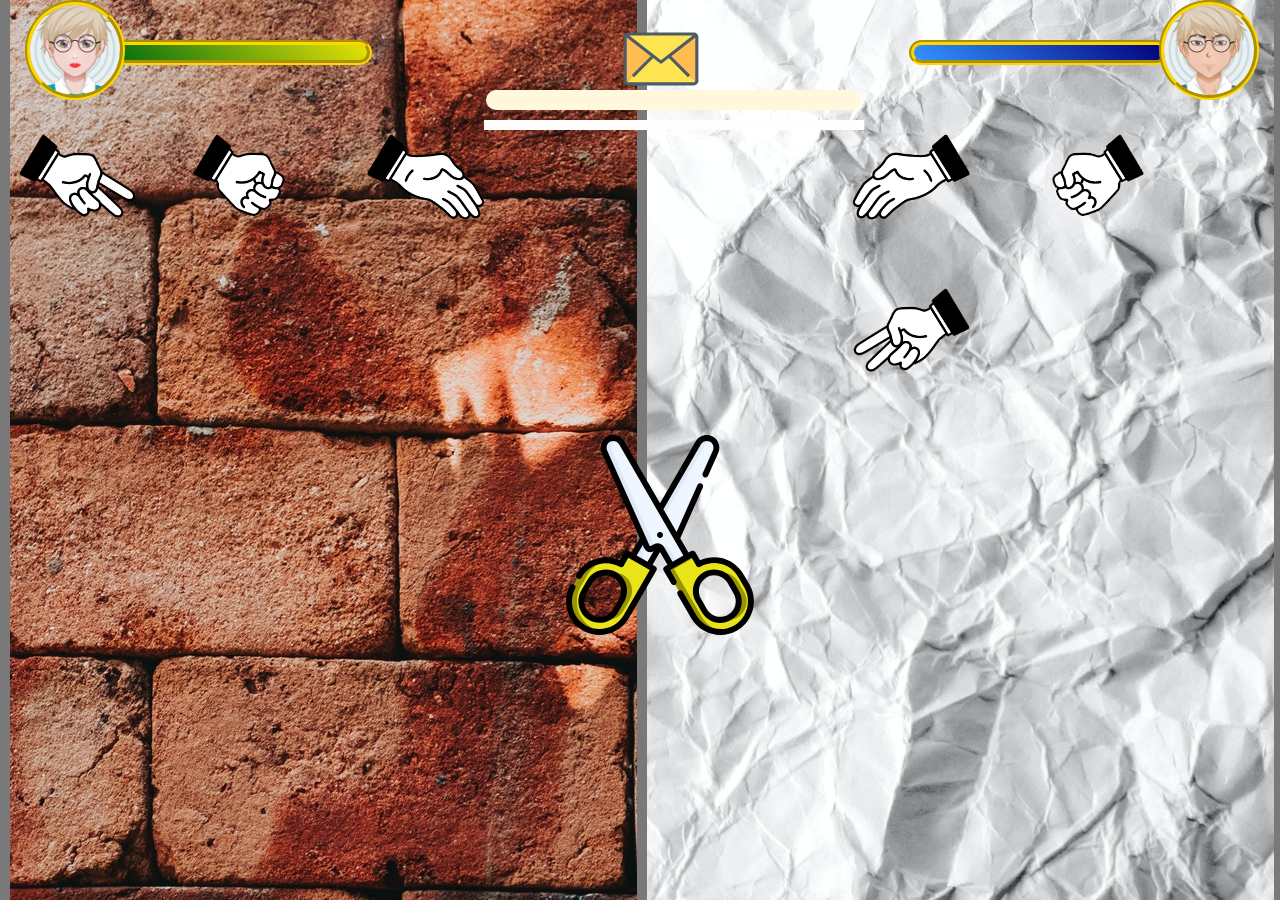
==== play.html @ b6cc6ef0 "play1" ====
<!DOCTYPE html>
<html lang="en">
<head>
    <meta charset="UTF-8">
    <meta http-equiv="X-UA-Compatible" content="IE=edge">
    <meta name="viewport" content="width=device-width, initial-scale=1.0">
    <link rel="preconnect" href="https://fonts.gstatic.com">
    <link href="https://fonts.googleapis.com/css2?family=Mountains+of+Christmas:wght@700&display=swap" rel="stylesheet">
        <link rel="stylesheet" href="style.css">
        <title>RPS</title>
</head>
<body style="background-color: rgb(121, 121, 121);">
    <div class="player1">
        <div style="display: flex; justify-content:flex-start; margin-left: 15px;"  class="playerAV1">
            <img id="Player1AvatarPic" style="width: 90px; border-radius: 50%; border: 5px #FFD700 groove; z-index: 2;" src="./images/avatar1.png" alt="">
            <div style="width: 250px; height: 15px;border: 5px #FFD700 groove; margin-top: 40px;border-radius: 20px; margin-left: -13px;padding: 0px;">
                <div id="player1Heart" style="border:none; margin:0px;  background:linear-gradient(45deg, rgb(5, 110, 14),rgb(230, 226, 6)); width:250px; height: 15px; border-radius: 20px;"></div>
            </div>
        </div>
<div class="hands">
    <img class="rspHand1"  src="./images/paper.png" id="img1" alt="">
    <img  class="rspHand2" src="./images/rock.png" id="img2" alt="">
    <img  class="rspHand3" src="./images/scissors.png" id="img3" alt="">
</div>
<img id="selectedIMG1" src="" alt="" class="playSEL1">
        
    </div>
<img class="message" id="message" src="[data-uri]" />
    <img style="position: absolute; width: 200px; margin-left:-6.85%; margin-top: 34%;"src="[data-uri]" />

    <div class="player2">
        <div style="display: flex; justify-content:flex-end; margin-right: 15px;" class="playerAV2">
            <div style="width: 250px; height: 15px; border: 5px #FFD700 groove; margin-top: 40px;border-radius: 20px; margin-right: -10px;      padding: 0px;">
                <div id="player2Heart" style="border:none; margin:0px; background:linear-gradient(45deg,rgb(52, 147, 255), rgb(2, 0, 122)); width:250px; height: 15px; border-radius: 20px;"></div>
            </div>
            <img id="Player2AvatarPic" style="width: 90px;  border-radius: 50%; border: 5px #FFD700 groove; z-index: 2; " src="./images/av3.png" alt="">
            
        </div>

        <div class="hands2">
            <img class="rspHand4" src="./images/paper.png" id="img4" alt="">
            <img  class="rspHand5" src="./images/rock.png" id="img5" alt="">
            <img  class="rspHand6" src="./images/scissors.png" id="img6" alt="">
        </div>

        <img id="selectedIMG2" src="" alt="" class="playSEL2">
    </div>


<!--chat box-->
<div class="chat">
    <div class="mesajlasma">

    </div>
<input style="width: 370px; margin-left: 10px; margin-top:10px; background: rgb(255, 254, 253);" id="sendMes" type="text" placeholder="Message...">
</div>
<!-- The core Firebase JS SDK is always required and must be listed first -->
<script src="https://www.gstatic.com/firebasejs/8.6.1/firebase-app.js"></script>



<!-- TODO: Add SDKs for Firebase products that you want to use
     https://firebase.google.com/docs/web/setup#available-libraries -->
   
     <script src="https://www.gstatic.com/firebasejs/8.6.1/firebase-database.js"></script>
     <script src="https://www.gstatic.com/firebasejs/8.6.1/firebase-auth.js"></script>


    <script src="https://ajax.googleapis.com/ajax/libs/jquery/3.5.1/jquery.min.js"></script>
    <script src="script.js"></script>
    <script src="app.js"></script>


</body>
</html>
---- style.css ----
*{
    padding: 0px;
    margin: 0px;
    font-family: 'Mountains of Christmas', cursive;
}
body{
    height: 100%;
    width: 100%;
    overflow-x: hidden;
}
/*INTRO*/
.avatar{
width: 200px;
border-radius: 50%;
border: 7px dashed whitesmoke;
margin-right: 13px;
margin-bottom: 13px;
}
.avatar:hover{
    border: none;
    box-shadow: 0px 0px 13px 10px #FFD700;
    cursor: pointer;
}

.avatars{
 margin: -8% 10%;
 float: left;
}
.form{
margin-top: 14%;
}
input{
width: 20%;
height: 50px;
font-size: large;
background-image: linear-gradient(45deg,#ffd89b , #19547b);
border: 5px dotted white;
}

input:active{
 
    box-shadow: 0px 0px 13px 10px #FFD700;
}
/*BUTTON*/
.wrapper-no4 {
    display: flex;
    justify-content: flex-end;
    margin-top: 20px;
    margin-right: 15%;
    align-items: center;
    overflow: hidden;
  }
  .button-bird:hover {
   cursor: pointer;
  }
  .wrapper-no4 .button-bird {
    width: 300px;
    height: 88px;
    background-color: #131335;
    border-radius: 5px;
    position: absolute;
    top: 50%;
    opacity: 1;
    transform: translateY(-50%);
    padding: 0;
    border: none;
    display: flex;
    justify-content: center;
  }
  .wrapper-no4 .button-bird__text {
    text-align: center;
    font-size: 35px;
    font-family: Helvetica, Arial, sans-serif;
    color: #beedff;
    position: absolute;
    z-index: 1000;
    top: 50%;
    margin: 0;
    transform: translateY(-50%);
  }
  .wrapper-no4 .button-bird:focus {
    outline: none;
  }
  .wrapper-no4 .button-bird:hover .bird--30 {
    left: 600px;
    top: -550px;
    opacity: 0;
    transition: left 1.5s cubic-bezier(0.42, 0, 0.58, 1), top 1.5s cubic-bezier(0.42, 0, 0.58, 1), opacity 0.5s linear 1s;
  }
  .wrapper-no4 .button-bird:hover .bird--30:after {
    left: 50px;
    top: 50px;
    transition: all 1.5s cubic-bezier(0.42, 0, 0.58, 1) -0.5s;
  }
  .wrapper-no4 .button-bird:hover .bird--30:before {
    left: -50px;
    top: 50px;
    transition: all 1.5s cubic-bezier(0.42, 0, 0.58, 1) -0.5s;
  }
  .wrapper-no4 .button-bird .feather {
    position: absolute;
    width: 18%;
    left: 40%;
    top: 12px;
    display: none;
    opacity: 0;
    fill: #131335;
  }
  .wrapper-no4 .button-bird.active {
    background-color: transparent;
    transition: all 0.2s linear 0.1s;
  }
  .wrapper-no4 .button-bird.active .button-bird__text {
    color: #131335;
    -webkit-animation: text-fade 1.5s 0.2s;
            animation: text-fade 1.5s 0.2s;
  }
  .wrapper-no4 .button-bird.active .feather {
    display: block;
    -webkit-animation: feather-fade 1.5s linear 0.5s forwards;
            animation: feather-fade 1.5s linear 0.5s forwards;
  }
  .wrapper-no4 .button-bird.active .bird--20,
  .wrapper-no4 .button-bird.active .bird--19,
  .wrapper-no4 .button-bird.active .bird--18,
  .wrapper-no4 .button-bird.active .bird--21,
  .wrapper-no4 .button-bird.active .bird--23,
  .wrapper-no4 .button-bird.active .bird--25,
  .wrapper-no4 .button-bird.active .bird--30 {
    left: 600px;
    top: -550px;
    opacity: 0;
    transition: left 2s cubic-bezier(0.42, 0, 0.58, 1), top 2s cubic-bezier(0.42, 0, 0.58, 1), opacity 0.5s linear 1.5s;
  }
  .wrapper-no4 .button-bird.active .bird--5,
  .wrapper-no4 .button-bird.active .bird--17,
  .wrapper-no4 .button-bird.active .bird--16,
  .wrapper-no4 .button-bird.active .bird--15,
  .wrapper-no4 .button-bird.active .bird--22 {
    left: 600px;
    top: -600px;
    opacity: 0;
    transition: left 2s cubic-bezier(0.42, 0, 0.58, 1) 0.1s, top 2s cubic-bezier(0.42, 0, 0.58, 1) 0.1s, opacity 0.5s linear 1.6s;
  }
  .wrapper-no4 .button-bird.active .bird--14,
  .wrapper-no4 .button-bird.active .bird--13,
  .wrapper-no4 .button-bird.active .bird--12,
  .wrapper-no4 .button-bird.active .bird--24,
  .wrapper-no4 .button-bird.active .bird--1 {
    left: 650px;
    top: -650px;
    opacity: 0;
    transition: left 2s cubic-bezier(0.42, 0, 0.58, 1) 0.15s, top 2s cubic-bezier(0.42, 0, 0.58, 1) 0.15s, opacity 0.5s linear 1.65s;
  }
  .wrapper-no4 .button-bird.active .bird--11,
  .wrapper-no4 .button-bird.active .bird--10,
  .wrapper-no4 .button-bird.active .bird--9,
  .wrapper-no4 .button-bird.active .bird--26,
  .wrapper-no4 .button-bird.active .bird--27 {
    left: 650px;
    top: -700px;
    opacity: 0;
    transition: left 2s cubic-bezier(0.42, 0, 0.58, 1) 0.2s, top 2s cubic-bezier(0.42, 0, 0.58, 1) 0.2s, opacity 0.5s linear 1.7s;
  }
  .wrapper-no4 .button-bird.active .bird--8,
  .wrapper-no4 .button-bird.active .bird--7,
  .wrapper-no4 .button-bird.active .bird--6,
  .wrapper-no4 .button-bird.active .bird--28 {
    left: 700px;
    top: -750px;
    opacity: 0;
    transition: left 2s cubic-bezier(0.42, 0, 0.58, 1) 0.25s, top 2s cubic-bezier(0.42, 0, 0.58, 1) 0.25s, opacity 0.5s linear 1.75s;
  }
  .wrapper-no4 .button-bird.active .bird,
  .wrapper-no4 .button-bird.active .bird--4,
  .wrapper-no4 .button-bird.active .bird--29,
  .wrapper-no4 .button-bird.active .bird--3 {
    left: 750px;
    top: -800px;
    opacity: 0;
    transition: left 2s cubic-bezier(0.42, 0, 0.58, 1) 0.3s, top 2s cubic-bezier(0.42, 0, 0.58, 1) 0.3s, opacity 0.5s linear 1.8s;
  }
  .wrapper-no4 .button-bird.active .bird--2 {
    left: 850px;
    top: -850px;
    opacity: 0;
    transition: left 1.5s cubic-bezier(0.42, 0, 0.58, 1) 0.35s, top 1.5s cubic-bezier(0.42, 0, 0.58, 1) 0.35s, opacity 0.5s linear 1.8s;
  }
  .wrapper-no4 .button-bird.active .bird--5:after,
  .wrapper-no4 .button-bird.active .bird--4:after,
  .wrapper-no4 .button-bird.active .bird--8:after,
  .wrapper-no4 .button-bird.active .bird--14:before,
  .wrapper-no4 .button-bird.active .bird--16:after,
  .wrapper-no4 .button-bird.active .bird--17:before,
  .wrapper-no4 .button-bird.active .bird--21:after,
  .wrapper-no4 .button-bird.active .bird--30:after,
  .wrapper-no4 .button-bird.active .bird--30:before {
    left: 50px;
    top: -100px;
    transition: all 1s cubic-bezier(0.42, 0, 0.58, 1) -0.3s;
  }
  .wrapper-no4 .button-bird.active .bird--4:before,
  .wrapper-no4 .button-bird.active .bird--7:before,
  .wrapper-no4 .button-bird.active .bird--9:after,
  .wrapper-no4 .button-bird.active .bird--12:before,
  .wrapper-no4 .button-bird.active .bird--13:before,
  .wrapper-no4 .button-bird.active .bird--18:after,
  .wrapper-no4 .button-bird.active .bird--27:after,
  .wrapper-no4 .button-bird.active .bird--26:before {
    left: -50px;
    top: 0px;
    transition: all ss cubic-bezier(0.42, 0, 0.58, 1) -0.5s;
  }
  .wrapper-no4 .button-bird.active .bird:before,
  .wrapper-no4 .button-bird.active .bird--2:after,
  .wrapper-no4 .button-bird.active .bird--1:after,
  .wrapper-no4 .button-bird.active .bird--7:after,
  .wrapper-no4 .button-bird.active .bird--8:before,
  .wrapper-no4 .button-bird.active .bird--15:after,
  .wrapper-no4 .button-bird.active .bird--19:before,
  .wrapper-no4 .button-bird.active .bird--22:after,
  .wrapper-no4 .button-bird.active .bird--28:after,
  .wrapper-no4 .button-bird.active .bird--28:before,
  .wrapper-no4 .button-bird.active .bird--3:after {
    left: 100px;
    top: -100px;
    transition: all 1s cubic-bezier(0.42, 0, 0.58, 1) 0s;
  }
  .wrapper-no4 .button-bird.active .bird--2:before,
  .wrapper-no4 .button-bird.active .bird--1:before,
  .wrapper-no4 .button-bird.active .bird--9:before,
  .wrapper-no4 .button-bird.active .bird--12:after,
  .wrapper-no4 .button-bird.active .bird--13:after,
  .wrapper-no4 .button-bird.active .bird--17:after,
  .wrapper-no4 .button-bird.active .bird--19:before,
  .wrapper-no4 .button-bird.active .bird--23:after,
  .wrapper-no4 .button-bird.active .bird--23:before {
    left: 50px;
    top: -10px;
    transition: all 2s cubic-bezier(0.42, 0, 0.58, 1) -0.5s;
  }
  .wrapper-no4 .button-bird.active .bird:after,
  .wrapper-no4 .button-bird.active .bird--6:before,
  .wrapper-no4 .button-bird.active .bird--10:after,
  .wrapper-no4 .button-bird.active .bird--11:after,
  .wrapper-no4 .button-bird.active .bird--16:before,
  .wrapper-no4 .button-bird.active .bird--18:before,
  .wrapper-no4 .button-bird.active .bird--20:before,
  .wrapper-no4 .button-bird.active .bird--24:before,
  .wrapper-no4 .button-bird.active .bird--26:after,
  .wrapper-no4 .button-bird.active .bird--27:before {
    left: 50px;
    top: 50px;
    transition: all 2s cubic-bezier(0.42, 0, 0.58, 1) -0.5s;
  }
  .wrapper-no4 .button-bird.active .bird--3:before,
  .wrapper-no4 .button-bird.active .bird--6:after,
  .wrapper-no4 .button-bird.active .bird--10:before,
  .wrapper-no4 .button-bird.active .bird--11:before,
  .wrapper-no4 .button-bird.active .bird--14:after,
  .wrapper-no4 .button-bird.active .bird--15:before,
  .wrapper-no4 .button-bird.active .bird--20:after,
  .wrapper-no4 .button-bird.active .bird--22:before,
  .wrapper-no4 .button-bird.active .bird--24:after,
  .wrapper-no4 .button-bird.active .bird--25:after,
  .wrapper-no4 .button-bird.active .bird--25:before,
  .wrapper-no4 .button-bird.active .bird--5:before {
    left: 100px;
    top: -10px;
    transition: all 2s cubic-bezier(0.42, 0, 0.58, 1) -0.5s;
  }
  .wrapper-no4 .bird,
  .wrapper-no4 .bird:before,
  .wrapper-no4 .bird:after,
  .wrapper-no4 .bird--1,
  .wrapper-no4 .bird--1:after,
  .wrapper-no4 .bird--1:before,
  .wrapper-no4 .bird--2,
  .wrapper-no4 .bird--2:after,
  .wrapper-no4 .bird--2:before,
  .wrapper-no4 .bird--3,
  .wrapper-no4 .bird--3:after,
  .wrapper-no4 .bird--3:before,
  .wrapper-no4 .bird--4,
  .wrapper-no4 .bird--4:after,
  .wrapper-no4 .bird--4:before,
  .wrapper-no4 .bird--5,
  .wrapper-no4 .bird--5:after,
  .wrapper-no4 .bird--5:before,
  .wrapper-no4 .bird--6,
  .wrapper-no4 .bird--6:after,
  .wrapper-no4 .bird--6:before,
  .wrapper-no4 .bird--7,
  .wrapper-no4 .bird--7:after,
  .wrapper-no4 .bird--7:before,
  .wrapper-no4 .bird--8,
  .wrapper-no4 .bird--8:after,
  .wrapper-no4 .bird--8:before,
  .wrapper-no4 .bird--9,
  .wrapper-no4 .bird--9:after,
  .wrapper-no4 .bird--9:before,
  .wrapper-no4 .bird--10,
  .wrapper-no4 .bird--10:after,
  .wrapper-no4 .bird--10:before,
  .wrapper-no4 .bird--11,
  .wrapper-no4 .bird--11:after,
  .wrapper-no4 .bird--11:before,
  .wrapper-no4 .bird--12,
  .wrapper-no4 .bird--12:after,
  .wrapper-no4 .bird--12:before,
  .wrapper-no4 .bird--13,
  .wrapper-no4 .bird--13:after,
  .wrapper-no4 .bird--13:before,
  .wrapper-no4 .bird--14,
  .wrapper-no4 .bird--14:after,
  .wrapper-no4 .bird--14:before,
  .wrapper-no4 .bird--15,
  .wrapper-no4 .bird--15:after,
  .wrapper-no4 .bird--15:before,
  .wrapper-no4 .bird--16,
  .wrapper-no4 .bird--16:after,
  .wrapper-no4 .bird--16:before,
  .wrapper-no4 .bird--17,
  .wrapper-no4 .bird--17:after,
  .wrapper-no4 .bird--17:before,
  .wrapper-no4 .bird--18,
  .wrapper-no4 .bird--18:after,
  .wrapper-no4 .bird--18:before,
  .wrapper-no4 .bird--19,
  .wrapper-no4 .bird--19:after,
  .wrapper-no4 .bird--19:before,
  .wrapper-no4 .bird--20,
  .wrapper-no4 .bird--20:after,
  .wrapper-no4 .bird--20:before,
  .wrapper-no4 .bird--21,
  .wrapper-no4 .bird--21:after,
  .wrapper-no4 .bird--21:before,
  .wrapper-no4 .bird--22,
  .wrapper-no4 .bird--22:after,
  .wrapper-no4 .bird--22:before,
  .wrapper-no4 .bird--23,
  .wrapper-no4 .bird--23:after,
  .wrapper-no4 .bird--23:before,
  .wrapper-no4 .bird--24,
  .wrapper-no4 .bird--24:after,
  .wrapper-no4 .bird--24:before,
  .wrapper-no4 .bird--25,
  .wrapper-no4 .bird--25:after,
  .wrapper-no4 .bird--25:before,
  .wrapper-no4 .bird--26,
  .wrapper-no4 .bird--26:after,
  .wrapper-no4 .bird--26:before,
  .wrapper-no4 .bird--27,
  .wrapper-no4 .bird--27:after,
  .wrapper-no4 .bird--27:before,
  .wrapper-no4 .bird--28,
  .wrapper-no4 .bird--28:after,
  .wrapper-no4 .bird--28:before,
  .wrapper-no4 .bird--29,
  .wrapper-no4 .bird--29:after,
  .wrapper-no4 .bird--29:before,
  .wrapper-no4 .bird--30,
  .wrapper-no4 .bird--30:after,
  .wrapper-no4 .bird--30:before {
    opacity: 1;
    display: block;
    position: absolute;
    background-image: url("http://cfriedri.ch/codepen/04/birds.svg");
    background-size: auto 100%;
    width: 60px;
    height: 33px;
    top: 0;
    left: 0;
    -webkit-animation-name: fly-cycle;
            animation-name: fly-cycle;
    -webkit-animation-timing-function: steps(3);
            animation-timing-function: steps(3);
    -webkit-animation-iteration-count: infinite;
            animation-iteration-count: infinite;
  }
  .wrapper-no4 .bird--1:after,
  .wrapper-no4 .bird--1:before,
  .wrapper-no4 .bird--2:after,
  .wrapper-no4 .bird--2:before,
  .wrapper-no4 .bird--4:after,
  .wrapper-no4 .bird--4:before,
  .wrapper-no4 .bird--5:after,
  .wrapper-no4 .bird--5:before,
  .wrapper-no4 .bird--7:after,
  .wrapper-no4 .bird--7:before,
  .wrapper-no4 .bird--8:after,
  .wrapper-no4 .bird--8:before,
  .wrapper-no4 .bird--10:after,
  .wrapper-no4 .bird--10:before,
  .wrapper-no4 .bird--11:after,
  .wrapper-no4 .bird--11:before,
  .wrapper-no4 .bird--13:after,
  .wrapper-no4 .bird--13:before,
  .wrapper-no4 .bird--14:after,
  .wrapper-no4 .bird--14:before,
  .wrapper-no4 .bird--16:after,
  .wrapper-no4 .bird--16:before,
  .wrapper-no4 .bird--17:after,
  .wrapper-no4 .bird--17:before,
  .wrapper-no4 .bird--18,
  .wrapper-no4 .bird--18:after,
  .wrapper-no4 .bird--18:before,
  .wrapper-no4 .bird--19,
  .wrapper-no4 .bird--19:after,
  .wrapper-no4 .bird--19:before,
  .wrapper-no4 .bird--20:after,
  .wrapper-no4 .bird--20:before,
  .wrapper-no4 .bird--21,
  .wrapper-no4 .bird--21:after,
  .wrapper-no4 .bird--21:before,
  .wrapper-no4 .bird--22,
  .wrapper-no4 .bird--22:after,
  .wrapper-no4 .bird--22:before,
  .wrapper-no4 .bird--23,
  .wrapper-no4 .bird--23:after,
  .wrapper-no4 .bird--23:before,
  .wrapper-no4 .bird--24,
  .wrapper-no4 .bird--24:after,
  .wrapper-no4 .bird--24:before,
  .wrapper-no4 .bird--25,
  .wrapper-no4 .bird--25:after,
  .wrapper-no4 .bird--25:before,
  .wrapper-no4 .bird--26,
  .wrapper-no4 .bird--26:after,
  .wrapper-no4 .bird--26:before,
  .wrapper-no4 .bird--27,
  .wrapper-no4 .bird--27:after,
  .wrapper-no4 .bird--27:before,
  .wrapper-no4 .bird--28,
  .wrapper-no4 .bird--28:after,
  .wrapper-no4 .bird--28:before,
  .wrapper-no4 .bird--29,
  .wrapper-no4 .bird--29:after,
  .wrapper-no4 .bird--29:before,
  .wrapper-no4 .bird--30,
  .wrapper-no4 .bird--30:after,
  .wrapper-no4 .bird--30:before {
    width: 30px;
    height: 33px;
    top: -8px;
    left: 8px;
    z-index: -100;
  }
  .wrapper-no4 .bird--21,
  .wrapper-no4 .bird--22,
  .wrapper-no4 .bird--23,
  .wrapper-no4 .bird--24,
  .wrapper-no4 .bird--25,
  .wrapper-no4 .bird--26,
  .wrapper-no4 .bird--27,
  .wrapper-no4 .bird--28,
  .wrapper-no4 .bird--29 {
    top: 0;
  }
  .wrapper-no4 .bird--22,
  .wrapper-no4 .bird--25,
  .wrapper-no4 .bird--28 {
    top: 25px;
  }
  .wrapper-no4 .bird--23,
  .wrapper-no4 .bird--26,
  .wrapper-no4 .bird--29 {
    top: 45px;
  }
  .wrapper-no4 .bird--24,
  .wrapper-no4 .bird--25,
  .wrapper-no4 .bird--26 {
    left: 133px;
  }
  .wrapper-no4 .bird--27,
  .wrapper-no4 .bird--28,
  .wrapper-no4 .bird--29 {
    left: 256px;
  }
  .wrapper-no4 .bird--18 {
    top: 0;
    left: 0;
  }
  .wrapper-no4 .bird--18:after,
  .wrapper-no4 .bird--18:before {
    left: -20px;
  }
  .wrapper-no4 .bird--19:after,
  .wrapper-no4 .bird--19:before {
    left: -10px;
  }
  .wrapper-no4 .bird--1:before,
  .wrapper-no4 .bird--4:before,
  .wrapper-no4 .bird--7:before,
  .wrapper-no4 .bird--10:before,
  .wrapper-no4 .bird--13:before,
  .wrapper-no4 .bird--16:before,
  .wrapper-no4 .bird--19:before {
    top: 18px;
  }
  .wrapper-no4 .bird--2:after,
  .wrapper-no4 .bird--5:after,
  .wrapper-no4 .bird--8:after,
  .wrapper-no4 .bird--11:after,
  .wrapper-no4 .bird--14:after,
  .wrapper-no4 .bird--17:after,
  .wrapper-no4 .bird--20:after {
    top: -18px;
    left: 12px;
  }
  .wrapper-no4 .bird--20:after,
  .wrapper-no4 .bird--20:before,
  .wrapper-no4 .bird--21:after {
    left: 27px;
  }
  .wrapper-no4 .bird--2:before,
  .wrapper-no4 .bird--5:before,
  .wrapper-no4 .bird--8:before,
  .wrapper-no4 .bird--11:before,
  .wrapper-no4 .bird--14:before,
  .wrapper-no4 .bird--17:before,
  .wrapper-no4 .bird--20:before {
    top: -36px;
    left: 12px;
  }
  .wrapper-no4 .bird--21:before,
  .wrapper-no4 .bird--22:before,
  .wrapper-no4 .bird--23:before,
  .wrapper-no4 .bird--24:before,
  .wrapper-no4 .bird--25:before,
  .wrapper-no4 .bird--26:before {
    top: 10px;
    left: 45px;
  }
  .wrapper-no4 .bird--21:after,
  .wrapper-no4 .bird--22:after,
  .wrapper-no4 .bird--23:after,
  .wrapper-no4 .bird--24:after,
  .wrapper-no4 .bird--25:after,
  .wrapper-no4 .bird--26:after,
  .wrapper-no4 .bird--27:after,
  .wrapper-no4 .bird--28:after,
  .wrapper-no4 .bird--29:after {
    left: 10px;
    top: 4px;
  }
  .wrapper-no4 .bird--27:before,
  .wrapper-no4 .bird--28:before,
  .wrapper-no4 .bird--29:before {
    left: -45px;
    top: 10px;
  }
  .wrapper-no4 .bird:before,
  .wrapper-no4 .bird:after,
  .wrapper-no4 .bird--1:after,
  .wrapper-no4 .bird--1:before,
  .wrapper-no4 .bird--2:before,
  .wrapper-no4 .bird--2:after,
  .wrapper-no4 .bird--3:after,
  .wrapper-no4 .bird--3:before,
  .wrapper-no4 .bird--4:after,
  .wrapper-no4 .bird--4:before,
  .wrapper-no4 .bird--5:after,
  .wrapper-no4 .bird--5:before,
  .wrapper-no4 .bird--6:after,
  .wrapper-no4 .bird--6:before,
  .wrapper-no4 .bird--7:after,
  .wrapper-no4 .bird--7:before,
  .wrapper-no4 .bird--8:after,
  .wrapper-no4 .bird--8:before,
  .wrapper-no4 .bird--9:after,
  .wrapper-no4 .bird--9:before,
  .wrapper-no4 .bird--10:after,
  .wrapper-no4 .bird--10:before,
  .wrapper-no4 .bird--11:after,
  .wrapper-no4 .bird--11:before,
  .wrapper-no4 .bird--12:after,
  .wrapper-no4 .bird--12:before,
  .wrapper-no4 .bird--13:after,
  .wrapper-no4 .bird--13:before,
  .wrapper-no4 .bird--14:after,
  .wrapper-no4 .bird--14:before,
  .wrapper-no4 .bird--15:after,
  .wrapper-no4 .bird--15:before,
  .wrapper-no4 .bird--16:after,
  .wrapper-no4 .bird--16:before,
  .wrapper-no4 .bird--17:after,
  .wrapper-no4 .bird--17:before,
  .wrapper-no4 .bird--18:after,
  .wrapper-no4 .bird--18:before,
  .wrapper-no4 .bird--19:after,
  .wrapper-no4 .bird--19:before,
  .wrapper-no4 .bird--20:after,
  .wrapper-no4 .bird--20:before,
  .wrapper-no4 .bird--21:after,
  .wrapper-no4 .bird--21:before,
  .wrapper-no4 .bird--22:after,
  .wrapper-no4 .bird--22:before,
  .wrapper-no4 .bird--23:after,
  .wrapper-no4 .bird--23:before,
  .wrapper-no4 .bird--24:after,
  .wrapper-no4 .bird--24:before,
  .wrapper-no4 .bird--25:after,
  .wrapper-no4 .bird--25:before,
  .wrapper-no4 .bird--26:after,
  .wrapper-no4 .bird--26:before,
  .wrapper-no4 .bird--27:after,
  .wrapper-no4 .bird--27:before,
  .wrapper-no4 .bird--28:after,
  .wrapper-no4 .bird--28:before,
  .wrapper-no4 .bird--29:after,
  .wrapper-no4 .bird--29:before,
  .wrapper-no4 .bird--30:after,
  .wrapper-no4 .bird--30:before {
    content: "";
  }
  .wrapper-no4 .bird:before,
  .wrapper-no4 .bird--3:before,
  .wrapper-no4 .bird--12:before,
  .wrapper-no4 .bird--15:before,
  .wrapper-no4 .bird--6:before,
  .wrapper-no4 .bird--9:before,
  .wrapper-no4 .bird--18:before {
    top: 10px;
  }
  .wrapper-no4 .bird:after,
  .wrapper-no4 .bird--6:after,
  .wrapper-no4 .bird--12:after,
  .wrapper-no4 .bird--15:after,
  .wrapper-no4 .bird--9:after,
  .wrapper-no4 .bird--18:after {
    top: 35px;
  }
  .wrapper-no4 .bird--3:after {
    left: -10px;
  }
  .wrapper-no4 .bird--3:after {
    top: 40px;
  }
  .wrapper-no4 .bird--1,
  .wrapper-no4 .bird--4,
  .wrapper-no4 .bird--7,
  .wrapper-no4 .bird--10,
  .wrapper-no4 .bird--13,
  .wrapper-no4 .bird--16,
  .wrapper-no4 .bird--19 {
    top: 25px;
  }
  .wrapper-no4 .bird--2 {
    top: 45px;
  }
  .wrapper-no4 .bird--5 {
    top: 47px;
    left: 25px;
  }
  .wrapper-no4 .bird--8,
  .wrapper-no4 .bird--11,
  .wrapper-no4 .bird--14,
  .wrapper-no4 .bird--17,
  .wrapper-no4 .bird--20 {
    top: 50px;
  }
  .wrapper-no4 .bird--3,
  .wrapper-no4 .bird--4 {
    left: 59px;
  }
  .wrapper-no4 .bird--6,
  .wrapper-no4 .bird--7,
  .wrapper-no4 .bird--8 {
    left: 118px;
  }
  .wrapper-no4 .bird--9,
  .wrapper-no4 .bird--10,
  .wrapper-no4 .bird--11 {
    left: 177px;
  }
  .wrapper-no4 .bird--12,
  .wrapper-no4 .bird--13,
  .wrapper-no4 .bird--14 {
    left: 236px;
  }
  .wrapper-no4 .bird--15,
  .wrapper-no4 .bird--16,
  .wrapper-no4 .bird--17 {
    left: 206.5px;
  }
  .wrapper-no4 .bird--20 {
    left: 108px;
  }
  .wrapper-no4 .bird--18,
  .wrapper-no4 .bird--19 {
    left: 137.5px;
  }
  .wrapper-no4 .bird--30,
  .wrapper-no4 .bird--30:after,
  .wrapper-no4 .bird--30:before {
    left: 118px;
    top: 0;
  }
  .wrapper-no4 .bird--30:before {
    top: 25px;
  }
  .wrapper-no4 .bird--30:after {
    top: 20px;
  }
  .wrapper-no4 .active .bird,
  .wrapper-no4 .active .bird:before,
  .wrapper-no4 .active .bird--3,
  .wrapper-no4 .active .bird--4,
  .wrapper-no4 .active .bird--4:after,
  .wrapper-no4 .active .bird--4:before,
  .wrapper-no4 .active .bird--9,
  .wrapper-no4 .active .bird--9:after,
  .wrapper-no4 .active .bird--13,
  .wrapper-no4 .active .bird--13:after,
  .wrapper-no4 .active .bird--13:before,
  .wrapper-no4 .active .bird--15,
  .wrapper-no4 .active .bird--16,
  .wrapper-no4 .active .bird--18,
  .wrapper-no4 .active .bird--21,
  .wrapper-no4 .active .bird--21:after,
  .wrapper-no4 .active .bird--27:before,
  .wrapper-no4 .active .bird--24,
  .wrapper-no4 .active .bird--24:after,
  .wrapper-no4 .active .bird--24:before,
  .wrapper-no4 .active .bird--27,
  .wrapper-no4 .active .bird--27:after,
  .wrapper-no4 .active .bird--27:before,
  .wrapper-no4 .active .bird--30:before,
  .wrapper-no4 .button-bird:hover .bird,
  .wrapper-no4 .button-bird:hover .bird:before,
  .wrapper-no4 .button-bird:hover .bird--3,
  .wrapper-no4 .button-bird:hover .bird--4,
  .wrapper-no4 .button-bird:hover .bird--4:after,
  .wrapper-no4 .button-bird:hover .bird--4:before,
  .wrapper-no4 .button-bird:hover .bird--9,
  .wrapper-no4 .button-bird:hover .bird--9:after,
  .wrapper-no4 .button-bird:hover .bird--13,
  .wrapper-no4 .button-bird:hover .bird--13:after,
  .wrapper-no4 .button-bird:hover .bird--13:before,
  .wrapper-no4 .button-bird:hover .bird--15,
  .wrapper-no4 .button-bird:hover .bird--16,
  .wrapper-no4 .button-bird:hover .bird--18,
  .wrapper-no4 .button-bird:hover .bird--21,
  .wrapper-no4 .button-bird:hover .bird--21:after,
  .wrapper-no4 .button-bird:hover .bird--27:before,
  .wrapper-no4 .button-bird:hover .bird--24,
  .wrapper-no4 .button-bird:hover .bird--24:after,
  .wrapper-no4 .button-bird:hover .bird--24:before,
  .wrapper-no4 .button-bird:hover .bird--27,
  .wrapper-no4 .button-bird:hover .bird--27:after,
  .wrapper-no4 .button-bird:hover .bird--27:before,
  .wrapper-no4 .button-bird:hover .bird--30:before {
    -webkit-animation-duration: 0.5s;
            animation-duration: 0.5s;
    -webkit-animation-delay: -0.5s;
            animation-delay: -0.5s;
  }
  .wrapper-no4 .active .bird--1,
  .wrapper-no4 .active .bird--1:after,
  .wrapper-no4 .active .bird--3:before,
  .wrapper-no4 .active .bird--5,
  .wrapper-no4 .active .bird--5:after,
  .wrapper-no4 .active .bird--5:before,
  .wrapper-no4 .active .bird--7,
  .wrapper-no4 .active .bird--7:after,
  .wrapper-no4 .active .bird--7:before,
  .wrapper-no4 .active .bird--9:before,
  .wrapper-no4 .active .bird--10,
  .wrapper-no4 .active .bird--10:after,
  .wrapper-no4 .active .bird--10:before,
  .wrapper-no4 .active .bird--14,
  .wrapper-no4 .active .bird--14:after,
  .wrapper-no4 .active .bird--14:before,
  .wrapper-no4 .active .bird--17,
  .wrapper-no4 .active .bird--17:after,
  .wrapper-no4 .active .bird--17:before,
  .wrapper-no4 .active .bird--19,
  .wrapper-no4 .active .bird--19:after,
  .wrapper-no4 .active .bird--19:before,
  .wrapper-no4 .active .bird--18:after,
  .wrapper-no4 .active .bird--22,
  .wrapper-no4 .active .bird--22:after,
  .wrapper-no4 .active .bird--22:before,
  .wrapper-no4 .active .bird--25,
  .wrapper-no4 .active .bird--25:after,
  .wrapper-no4 .active .bird--25:before,
  .wrapper-no4 .active .bird--28,
  .wrapper-no4 .active .bird--28:after,
  .wrapper-no4 .active .bird--28:before,
  .wrapper-no4 .active .bird--30:after,
  .wrapper-no4 .button-bird:hover .bird--1,
  .wrapper-no4 .button-bird:hover .bird--1:after,
  .wrapper-no4 .button-bird:hover .bird--3:before,
  .wrapper-no4 .button-bird:hover .bird--5,
  .wrapper-no4 .button-bird:hover .bird--5:after,
  .wrapper-no4 .button-bird:hover .bird--5:before,
  .wrapper-no4 .button-bird:hover .bird--7,
  .wrapper-no4 .button-bird:hover .bird--7:after,
  .wrapper-no4 .button-bird:hover .bird--7:before,
  .wrapper-no4 .button-bird:hover .bird--9:before,
  .wrapper-no4 .button-bird:hover .bird--10,
  .wrapper-no4 .button-bird:hover .bird--10:after,
  .wrapper-no4 .button-bird:hover .bird--10:before,
  .wrapper-no4 .button-bird:hover .bird--14,
  .wrapper-no4 .button-bird:hover .bird--14:after,
  .wrapper-no4 .button-bird:hover .bird--14:before,
  .wrapper-no4 .button-bird:hover .bird--17,
  .wrapper-no4 .button-bird:hover .bird--17:after,
  .wrapper-no4 .button-bird:hover .bird--17:before,
  .wrapper-no4 .button-bird:hover .bird--19,
  .wrapper-no4 .button-bird:hover .bird--19:after,
  .wrapper-no4 .button-bird:hover .bird--19:before,
  .wrapper-no4 .button-bird:hover .bird--18:after,
  .wrapper-no4 .button-bird:hover .bird--22,
  .wrapper-no4 .button-bird:hover .bird--22:after,
  .wrapper-no4 .button-bird:hover .bird--22:before,
  .wrapper-no4 .button-bird:hover .bird--25,
  .wrapper-no4 .button-bird:hover .bird--25:after,
  .wrapper-no4 .button-bird:hover .bird--25:before,
  .wrapper-no4 .button-bird:hover .bird--28,
  .wrapper-no4 .button-bird:hover .bird--28:after,
  .wrapper-no4 .button-bird:hover .bird--28:before,
  .wrapper-no4 .button-bird:hover .bird--30:after {
    -webkit-animation-duration: 0.7s;
            animation-duration: 0.7s;
    -webkit-animation-delay: -0.5s;
            animation-delay: -0.5s;
  }
  .wrapper-no4 .active .bird:after,
  .wrapper-no4 .active .bird--1:before,
  .wrapper-no4 .active .bird--2,
  .wrapper-no4 .active .bird--2:before,
  .wrapper-no4 .active .bird--2:after,
  .wrapper-no4 .active .bird--3:after,
  .wrapper-no4 .active .bird--6,
  .wrapper-no4 .active .bird--6:after,
  .wrapper-no4 .active .bird--6:before,
  .wrapper-no4 .active .bird--8,
  .wrapper-no4 .active .bird--8:after,
  .wrapper-no4 .active .bird--8:before,
  .wrapper-no4 .active .bird--11,
  .wrapper-no4 .active .bird--11:after,
  .wrapper-no4 .active .bird--11:before,
  .wrapper-no4 .active .bird--12,
  .wrapper-no4 .active .bird--12:after,
  .wrapper-no4 .active .bird--12:before,
  .wrapper-no4 .active .bird--16,
  .wrapper-no4 .active .bird--16:after,
  .wrapper-no4 .active .bird--16:before,
  .wrapper-no4 .active .bird--20,
  .wrapper-no4 .active .bird--20:after,
  .wrapper-no4 .active .bird--20:before,
  .wrapper-no4 .active .bird--18:before,
  .wrapper-no4 .active .bird--23,
  .wrapper-no4 .active .bird--23:after,
  .wrapper-no4 .active .bird--23:before,
  .wrapper-no4 .active .bird--26,
  .wrapper-no4 .active .bird--26:after,
  .wrapper-no4 .active .bird--26:before,
  .wrapper-no4 .active .bird--29,
  .wrapper-no4 .active .bird--29:after,
  .wrapper-no4 .active .bird--29:before,
  .wrapper-no4 .active .bird--30,
  .wrapper-no4 .button-bird:hover .bird:after,
  .wrapper-no4 .button-bird:hover .bird--1:before,
  .wrapper-no4 .button-bird:hover .bird--2,
  .wrapper-no4 .button-bird:hover .bird--2:before,
  .wrapper-no4 .button-bird:hover .bird--2:after,
  .wrapper-no4 .button-bird:hover .bird--3:after,
  .wrapper-no4 .button-bird:hover .bird--6,
  .wrapper-no4 .button-bird:hover .bird--6:after,
  .wrapper-no4 .button-bird:hover .bird--6:before,
  .wrapper-no4 .button-bird:hover .bird--8,
  .wrapper-no4 .button-bird:hover .bird--8:after,
  .wrapper-no4 .button-bird:hover .bird--8:before,
  .wrapper-no4 .button-bird:hover .bird--11,
  .wrapper-no4 .button-bird:hover .bird--11:after,
  .wrapper-no4 .button-bird:hover .bird--11:before,
  .wrapper-no4 .button-bird:hover .bird--12,
  .wrapper-no4 .button-bird:hover .bird--12:after,
  .wrapper-no4 .button-bird:hover .bird--12:before,
  .wrapper-no4 .button-bird:hover .bird--16,
  .wrapper-no4 .button-bird:hover .bird--16:after,
  .wrapper-no4 .button-bird:hover .bird--16:before,
  .wrapper-no4 .button-bird:hover .bird--20,
  .wrapper-no4 .button-bird:hover .bird--20:after,
  .wrapper-no4 .button-bird:hover .bird--20:before,
  .wrapper-no4 .button-bird:hover .bird--18:before,
  .wrapper-no4 .button-bird:hover .bird--23,
  .wrapper-no4 .button-bird:hover .bird--23:after,
  .wrapper-no4 .button-bird:hover .bird--23:before,
  .wrapper-no4 .button-bird:hover .bird--26,
  .wrapper-no4 .button-bird:hover .bird--26:after,
  .wrapper-no4 .button-bird:hover .bird--26:before,
  .wrapper-no4 .button-bird:hover .bird--29,
  .wrapper-no4 .button-bird:hover .bird--29:after,
  .wrapper-no4 .button-bird:hover .bird--29:before,
  .wrapper-no4 .button-bird:hover .bird--30 {
    -webkit-animation-duration: 0.6s;
            animation-duration: 0.6s;
    -webkit-animation-delay: -0.75s;
            animation-delay: -0.75s;
  }
  @-webkit-keyframes fly-cycle {
    100% {
      background-position: -360px 0;
    }
  }
  @keyframes fly-cycle {
    100% {
      background-position: -360px 0;
    }
  }
  @-webkit-keyframes text-fade {
    0% {
      color: transparent;
      opacity: 1;
      top: -50%;
      left: auto;
    }
    1% {
      color: transparent;
      opacity: 0;
    }
    50% {
      color: transparent;
      opacity: 0;
    }
    100% {
      color: #131335;
      opacity: 1;
    }
  }
  @keyframes text-fade {
    0% {
      color: transparent;
      opacity: 1;
      top: -50%;
      left: auto;
    }
    1% {
      color: transparent;
      opacity: 0;
    }
    50% {
      color: transparent;
      opacity: 0;
    }
    100% {
      color: #131335;
      opacity: 1;
    }
  }
  @-webkit-keyframes feather-fade {
    0% {
      top: -100px;
      opacity: 0;
    }
    25% {
      transform: rotate(10deg);
      left: 30%;
    }
    50% {
      transform: rotate(-5deg);
      opacity: 1;
      left: 45%;
    }
    75% {
      transform: rotate(10deg);
      left: 32%;
    }
    100% {
      transform: rotate(0deg);
      opacity: 1;
      top: 12px;
      left: 43%;
    }
  }
  @keyframes feather-fade {
    0% {
      top: -100px;
      opacity: 0;
    }
    25% {
      transform: rotate(10deg);
      left: 30%;
    }
    50% {
      transform: rotate(-5deg);
      opacity: 1;
      left: 45%;
    }
    75% {
      transform: rotate(10deg);
      left: 32%;
    }
    100% {
      transform: rotate(0deg);
      opacity: 1;
      top: 12px;
      left: 43%;
    }
  }

  /* Play HTML page...*/
  .player1{
      width: 49%;
      height: 100vh;
       float: left;
      background-image: url(./images/fight2.jpg);
      margin-right: 10px;
      margin-left: 10px;
  }
  .player2{
    width: 49%;
    height: 100vh;
  float: left;
    background-image: url(./images/fight.jpg);
}
.message{
 cursor: pointer;
 position: absolute;
z-index: 10;
 width: 220px; 
 margin-left:-7.5%; 
 margin-top: -4%;
}
.chat{
  position: absolute;
  z-index: 20;
 margin: 0 auto;
  width: 400px;
  height:0px;
background: rgb(72, 166, 255);
margin-top: 80px;
margin-left: 37%;
border-radius: 15px;
box-shadow: 5px 10px 10px  gray;
}
.mesajlasma{
  width: 355px;
  height:0px;
  background-color:cornsilk ;
  margin-top: 10px;
  margin-left: 12px;
  border-radius: 15px;
  overflow-x: hidden;
  overflow-y: auto;
  padding: 10px;
}
#sendMes{
  height: 0px;
}
.rspHand1,.rspHand2,.rspHand3{
  width: 170px; cursor: pointer;
  
}
.rspHand1:hover{
  margin-bottom: 15px;
}
.rspHand2:hover{
  margin-bottom: 15px;
}
.rspHand3:hover{
  margin-bottom: 15px;
}
.hands{
  position: absolute;
  transform: scaleX(-1);
  margin-left: -30px;
}
.hands2{
position: absolute;
margin-left: 15%;
}
.rspHand4,.rspHand5,.rspHand6{
  width: 170px; cursor: pointer;
  
}
.rspHand4:hover{
  margin-bottom: 15px;
}
.rspHand5:hover{
  margin-bottom: 15px;
}
.rspHand6:hover{
  margin-bottom: 15px;
}
.playSEL1{
  width: 400px;
  margin-top: 150px;
  transform: scaleX(-1);
  animation-name: example1;
  animation-duration: 4s;
  animation-iteration-count: infinite;
  
}
.playSEL2{
  width: 400px;
  margin-top: 150px;
margin-left: 300px;
animation-name: example2;
animation-duration: 4s;
animation-iteration-count: infinite;
}

@keyframes example1 {
  0% {
    transform: rotateY(180deg) translateY(0px);
  }
  15% {
    transform: rotateY(180deg) translateY(-50px);
  }
  25% {
    transform: rotateY(180deg) translateY(0px);
  }
  35% {
    transform: rotateY(180deg) translateY(-50px);
  }
  50% {
    transform: rotateY(180deg) translateY(0px);
  }
  65% {
    transform: rotateY(180deg) translateY(-50px);
  }
  75% {
    transform: rotateY(180deg) translateY(0px);
  }
  85% {
    transform: rotateY(180deg) translateY(-50px);
  }
  100% {
    transform: rotateY(180deg) translateY(0px);
  }
}

@keyframes example2 {
  0% {
    transform: translateY(0px);
  }
  15% {
    transform: translateY(-50px);
  }
  25% {
    transform: translateY(0px);
  }
  35% {
    transform: translateY(-50px);
  }
  50% {
    transform: translateY(0px);
  }
  65% {
    transform: translateY(-50px);
  }
  75% {
    transform: translateY(0px);
  }
  85% {
    transform: translateY(-50px);
  }
  100% {
    transform: translateY(0px);
  }
}
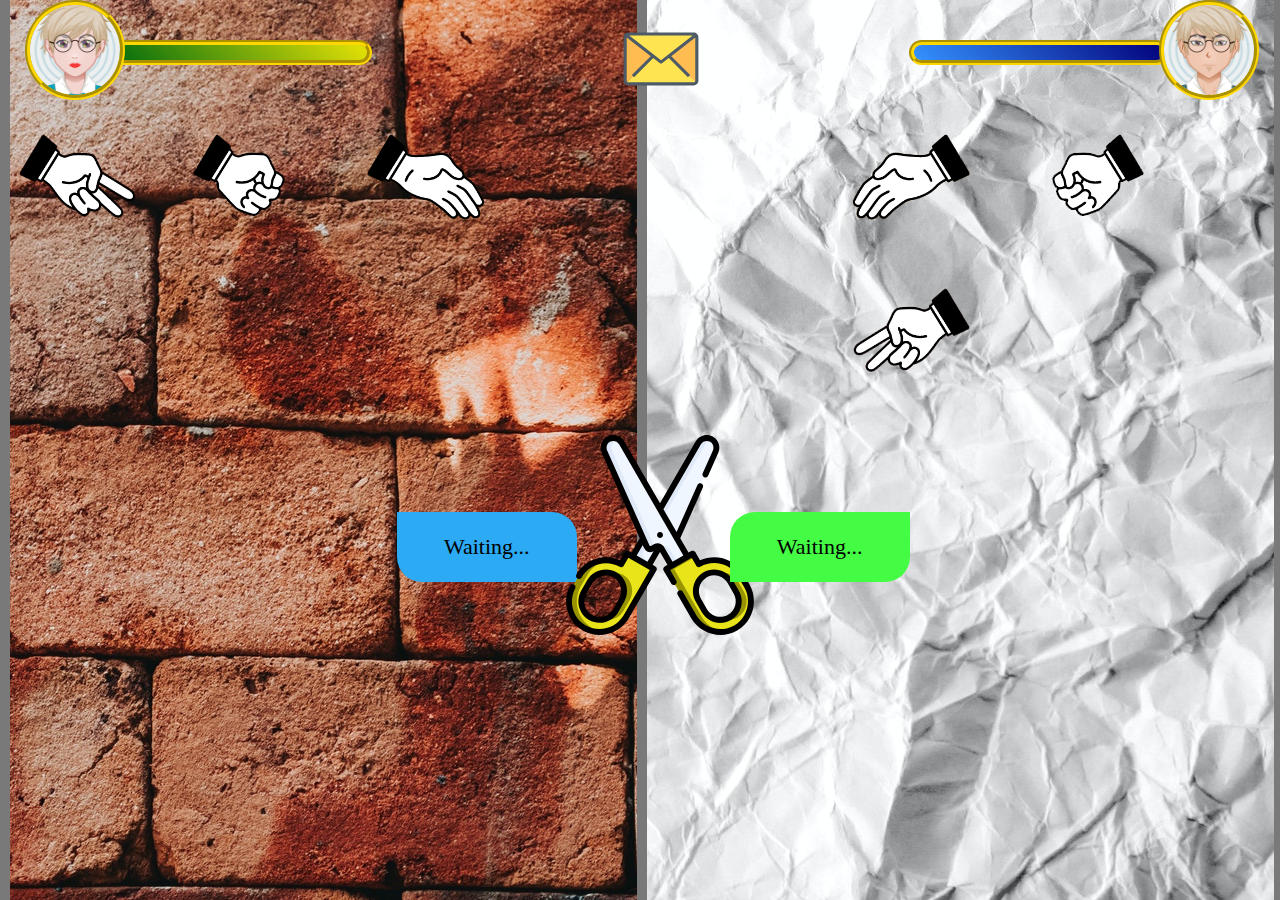
==== commit 31726b53: "done" ====
--- a/play.html
+++ b/play.html
@@ -26,8 +26,9 @@
         
     </div>
 <img class="message" id="message" src="[data-uri]" />
-    <img style="position: absolute; width: 200px; margin-left:-6.85%; margin-top: 34%;"src="[data-uri]" />
-
+   <div style="border-bottom-left-radius: 25px; border-top-right-radius: 25px; margin-top:40%; margin-left:31%;position: absolute; width: 180px; height: 70px ; background-color: rgb(44, 170, 243); font-size: 22px; text-align: center; padding-top: 22px; box-sizing: border-box;" class="player1NAME">Waiting...</div>
+<img style="position: absolute; width: 200px; margin-left:-6.85%; margin-top: 34%;"src="[data-uri]" />
+<div style="border-bottom-right-radius: 25px; border-top-left-radius: 25px;margin-top:40%; margin-left:57%;position: absolute; width: 180px; height:70px ; background-color: rgb(69, 252, 69); font-size: 22px; text-align: center; padding-top: 22px; box-sizing: border-box;" class="player2NAME">Waiting...</div>
     <div class="player2">
         <div style="display: flex; justify-content:flex-end; margin-right: 15px;" class="playerAV2">
             <div style="width: 250px; height: 15px; border: 5px #FFD700 groove; margin-top: 40px;border-radius: 20px; margin-right: -10px;      padding: 0px;">
@@ -48,11 +49,19 @@
 
 
 <!--chat box-->
-<div class="chat">
-    <div class="mesajlasma">
+<div class="chat" style="height: 440px; opacity: 0;">
+    <div class="mesajlasma" id="mesajlasma" style="height: 330px; opacity: 0;">
 
     </div>
-<input style="width: 370px; margin-left: 10px; margin-top:10px; background: rgb(255, 254, 253);" id="sendMes" type="text" placeholder="Message...">
+<input style="opacity: 0; width: 300px; height: 50px; margin-left: 10px; margin-top:10px; background: rgb(255, 254, 253);" id="sendMes" type="text" placeholder="Message...">
+<button  id="send" style="opacity: 0; width: 60px;height:60px; background-color: #FFD700; cursor: pointer;">Send</button>
+</div>
+
+<div class="ResultWinner" id="ResultWinner">
+    <h1 style="margin-left:30%; margin-top:10%; font-size:50px;">Winner IS...</h1>
+    <h1 id="WinnerNAME" style="margin-left:27%; font-size:80px; color: lightseagreen;">Winner</h1>
+    <img style="border-radius: 50%; width: 120px;margin-left:38%;" id="winnerPicture" src="./images/av3.png" alt="">
+    <button id="reload" style="margin-left: 40%; background: lightslategray; width: 100px;height: 50px;cursor: pointer;">Play Again</button>
 </div>
 <!-- The core Firebase JS SDK is always required and must be listed first -->
 <script src="https://www.gstatic.com/firebasejs/8.6.1/firebase-app.js"></script>
@@ -68,7 +77,7 @@
 
     <script src="https://ajax.googleapis.com/ajax/libs/jquery/3.5.1/jquery.min.js"></script>
     <script src="script.js"></script>
-    <script src="app.js"></script>
+  
 
 
 </body>
--- a/style.css
+++ b/style.css
@@ -1163,4 +1163,16 @@
   100% {
     transform: translateY(0px);
   }
+}
+.ResultWinner{
+  position: absolute;
+  z-index: 100;
+  width: 500px;
+  height: 500px;
+  background-color: rgb(252, 241, 213);
+  border: gold groove 15px;
+  box-shadow: 0px 0px 1000px 50px gold;
+  border-radius: 50%;
+  margin: 5% 32.5%;
+  opacity: 0;
 }